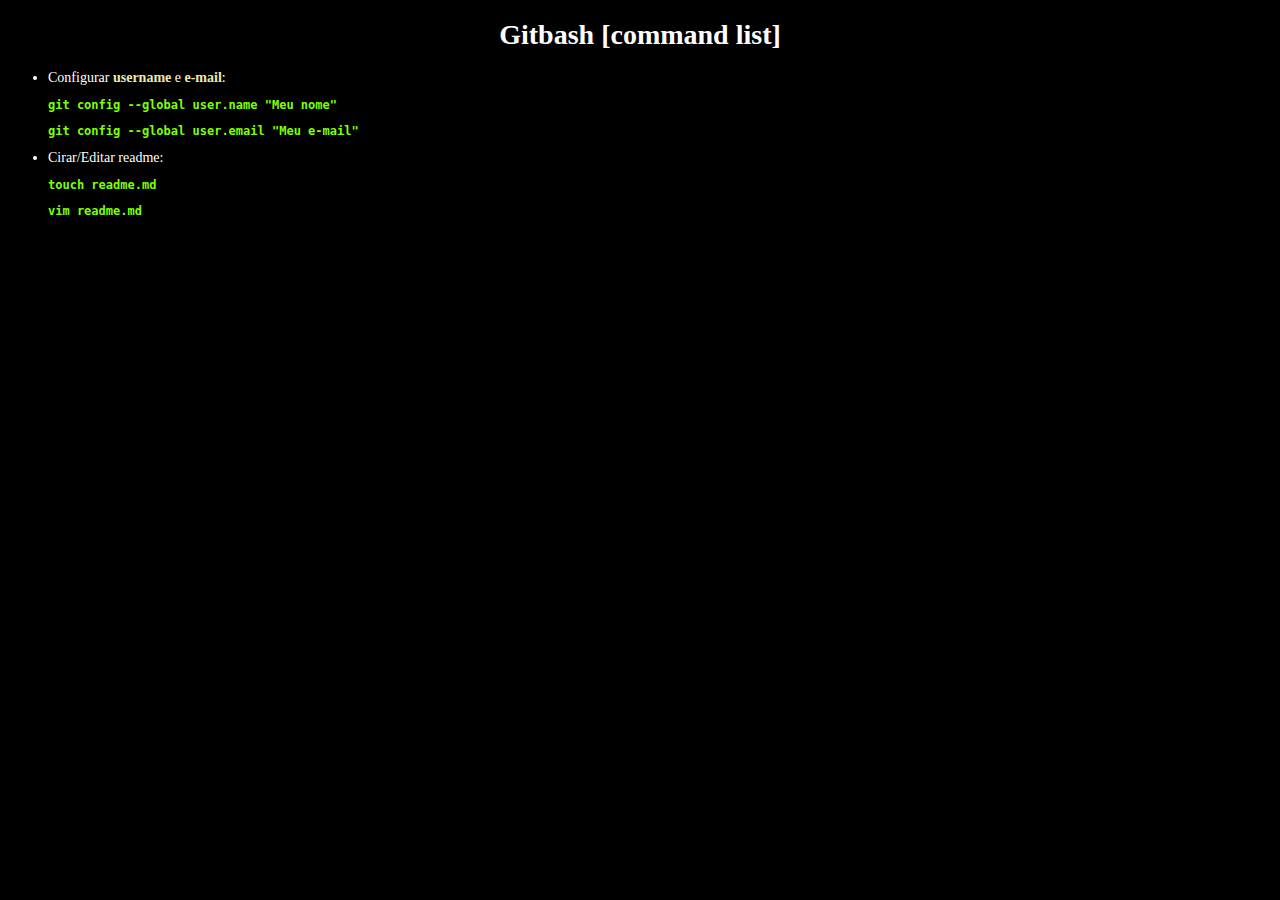
==== html/index.html @ 56e88a9b "Manipular readme" ====
<!DOCTYPE html>
<html>
    <head>
        <title>Gitbash</title>
        <link rel="stylesheet" type="text/css" href="../assets/css/style.css">
    </head>
    <body>
        <h1>Gitbash [command list]</h1>
        <ul>
            <li>
                Configurar <b>username</b> e <b>e-mail</b>:
                <pre>git config --global user.name "Meu nome"</pre>
                <pre>git config --global user.email "Meu e-mail"</pre>
            </li>
            <li>
                Cirar/Editar readme:
                <pre>touch readme.md</pre>
                <pre>vim readme.md</pre>
            </li>
        </ul>
    </body>
</html>
---- assets/css/style.css ----
body {
    background-color: #000;
    color: #fff;
    font-size: 14px;
}
pre {
    font-size: 12px;
    font-weight: bold;
    color: chartreuse;
}

b {
    color: palegoldenrod;
}

h1 {
    text-align: center;
}
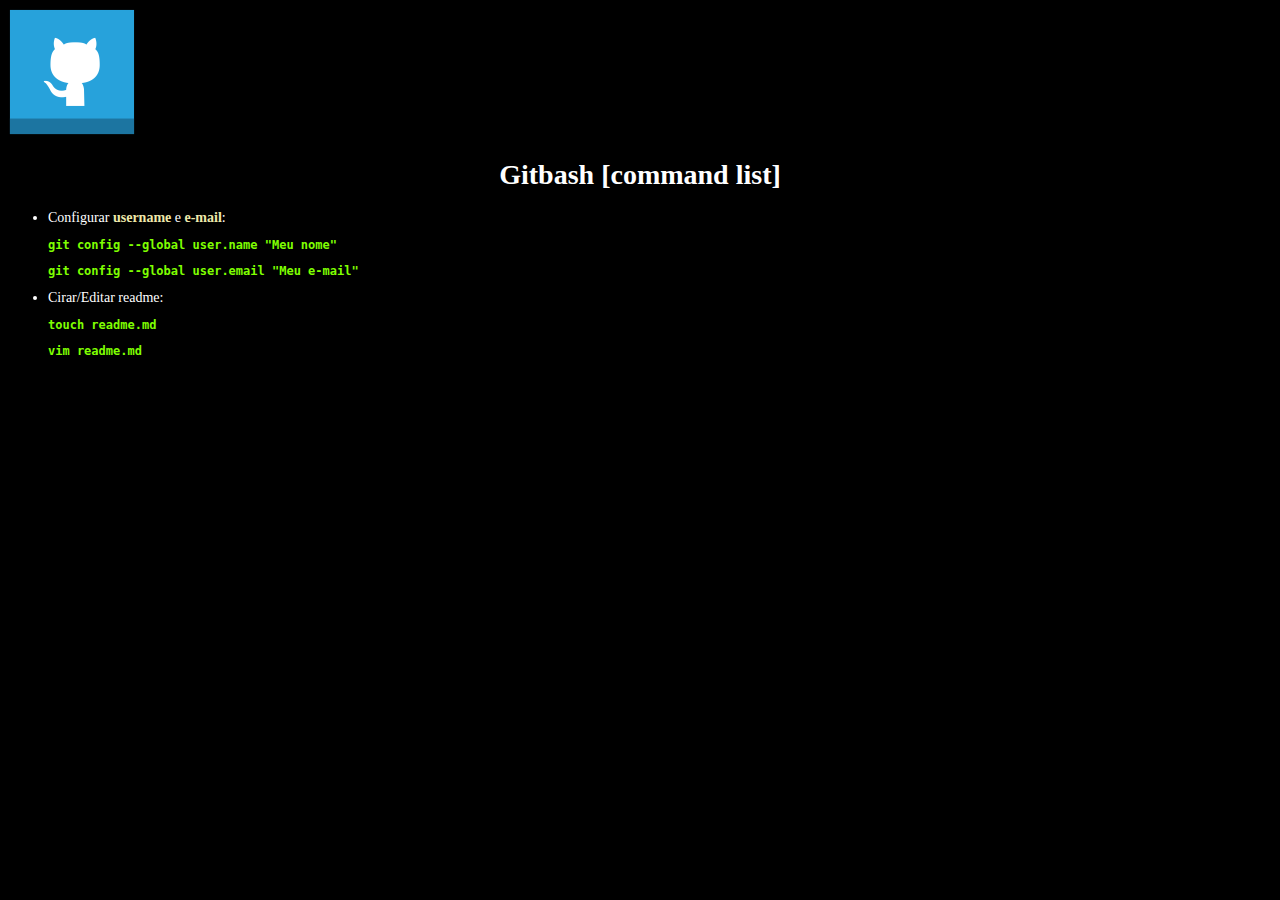
==== commit 8a38540f: "Merge branch 'master' of https://github.com/adrianometalslug/dev-chrome" ====
--- a/html/index.html
+++ b/html/index.html
@@ -5,6 +5,7 @@
         <link rel="stylesheet" type="text/css" href="../assets/css/style.css">
     </head>
     <body>
+        <img src="../assets/img/github.png" alt="icon git">
         <h1>Gitbash [command list]</h1>
         <ul>
             <li>
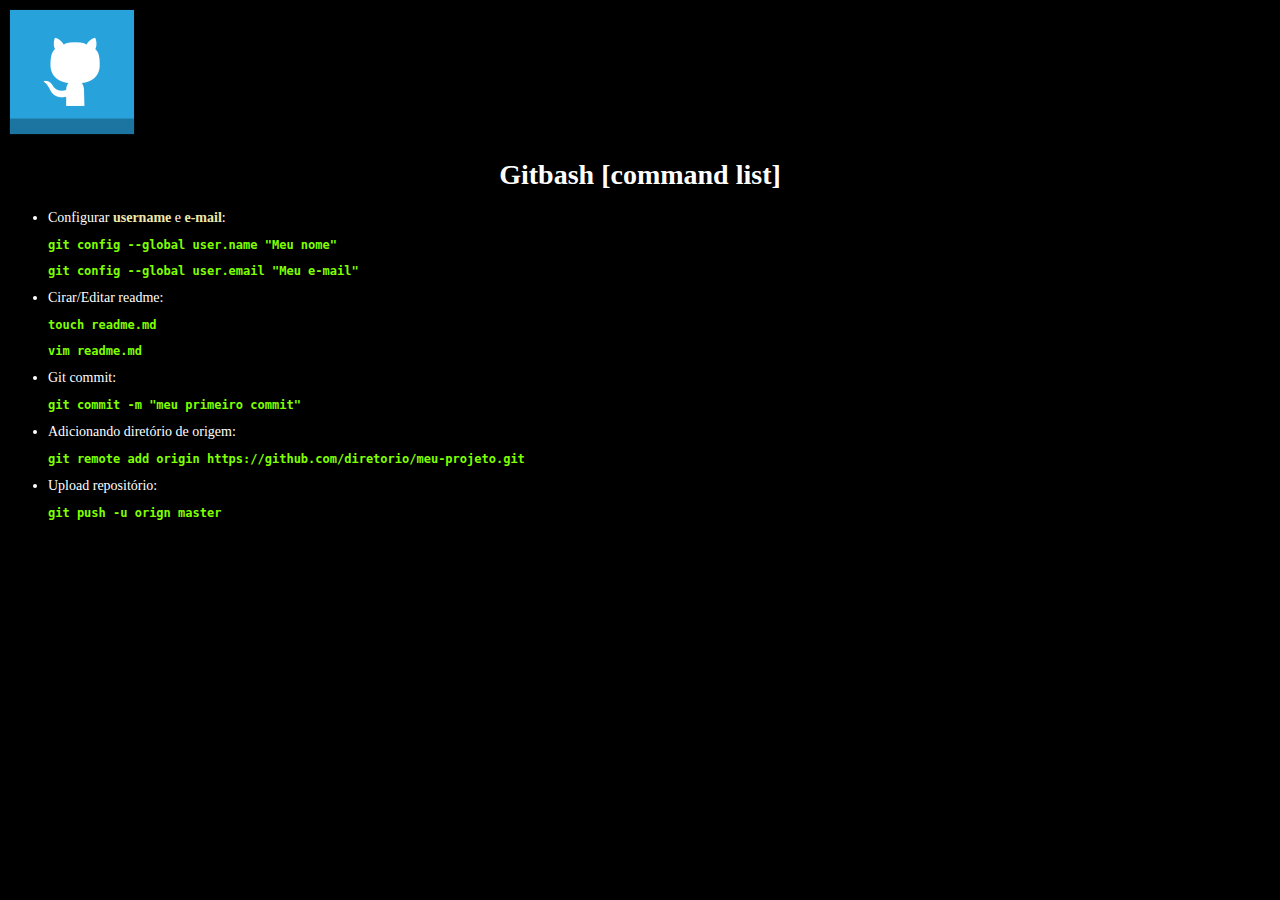
==== commit 7aaa9f93: "Update na listagem de comandos" ====
--- a/html/index.html
+++ b/html/index.html
@@ -18,6 +18,18 @@
                 <pre>touch readme.md</pre>
                 <pre>vim readme.md</pre>
             </li>
+            <li>
+                Git commit:
+                <pre>git commit -m "meu primeiro commit"</pre>
+            </li>
+            <li>
+                Adicionando diretório de origem:
+                <pre>git remote add origin https://github.com/diretorio/meu-projeto.git</pre>
+            </li>
+            <li>
+                Upload repositório:
+                <pre>git push -u orign master</pre>
+            </li>
         </ul>
     </body>
 </html>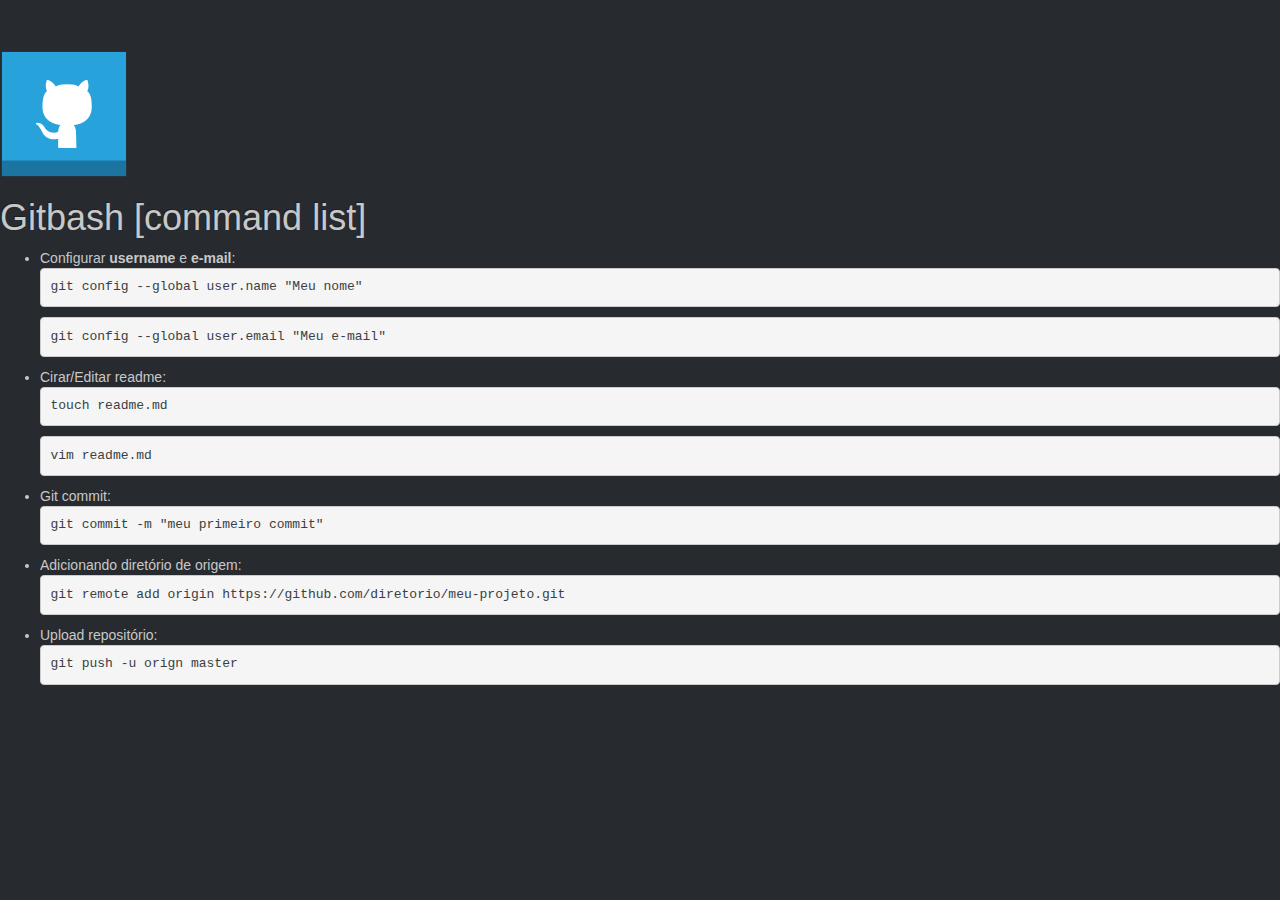
==== commit e9601054: "implementação bootstrap" ====
--- a/html/index.html
+++ b/html/index.html
@@ -2,7 +2,8 @@
 <html>
     <head>
         <title>Gitbash</title>
-        <link rel="stylesheet" type="text/css" href="../assets/css/style.css">
+        <link rel="stylesheet" href="../assets/css/bootstrap.css" media="screen">
+        <link rel="stylesheet" href="../assets/css/custom.min.css">
     </head>
     <body>
         <img src="../assets/img/github.png" alt="icon git">
@@ -31,5 +32,9 @@
                 <pre>git push -u orign master</pre>
             </li>
         </ul>
+
+        <script src="../assets/js/jquery-1.10.2.min.js"></script>
+        <script src="../assets/js/bootstrap.min.js"></script>
+        <script src="../assets/js/custom.js"></script>
     </body>
 </html>--- a/assets/css/custom.min.css
+++ b/assets/css/custom.min.css
@@ -0,0 +1 @@
+body{padding-top:50px}body>.navbar{-webkit-transition:background-color .3s ease-in;transition:background-color .3s ease-in}@media (min-width:768px){body>.navbar-transparent{background-color:transparent}body>.navbar-transparent .navbar-nav>.open>a{background-color:transparent!important}}#home{padding-top:0}#home .navbar-brand{padding:13.5px 15px 12.5px}#home .navbar-brand>img{display:inline;margin:0 10px;height:100%}#banner{min-height:300px;border-bottom:none}.table-of-contents{margin-top:1em}.page-header h1{font-size:4em}.bs-docs-section{margin-top:6em}.bs-docs-section h1{padding-top:100px}.bs-component{position:relative}.bs-component .modal{position:relative;top:auto;right:auto;left:auto;bottom:auto;z-index:1;display:block}.bs-component .modal-dialog{width:90%}.bs-component .popover{position:relative;display:inline-block;width:220px;margin:20px}#source-button{position:absolute;top:0;right:0;z-index:100;font-weight:700}.nav-tabs{margin-bottom:15px}.progress{margin-bottom:10px}footer{margin:5em 0}footer li{float:left;margin-right:1.5em;margin-bottom:1.5em}footer p{clear:left;margin-bottom:0}.splash{padding:9em 0 2em;background-color:#141d27;background-image:url(../img/bg.jpg);background-size:cover;background-attachment:fixed;color:#fff;text-align:center}.splash .logo{width:160px}.splash h1{font-size:3em}.splash #social{margin:2em 0}.splash .alert{margin:2em 0}.section-tout{padding:4em 0 3em;border-bottom:1px solid rgba(0,0,0,.05);background-color:#eaf1f1}.section-tout .fa{margin-right:.5em}.section-tout p{margin-bottom:3em}.section-preview{padding:4em 0 4em}.section-preview .preview{margin-bottom:4em;background-color:#eaf1f1}.section-preview .preview .image{position:relative}.section-preview .preview .image:before{box-shadow:inset 0 0 0 1px rgba(0,0,0,.1);position:absolute;top:0;left:0;width:100%;height:100%;content:"";pointer-events:none}.section-preview .preview .options{padding:1em 2em 2em;border:1px solid rgba(0,0,0,.05);border-top:none;text-align:center}.section-preview .preview .options p{margin-bottom:2em}.section-preview .dropdown-menu{text-align:left}.section-preview .lead{margin-bottom:2em}@media (max-width:767px){.section-preview .image img{width:100%}}.sponsor #carbonads{max-width:240px;margin:0 auto}.sponsor .carbon-text{display:block;margin-top:1em;font-size:12px}.sponsor .carbon-poweredby{float:right;margin-top:1em;font-size:10px}@media (max-width:767px){.splash{padding-top:4em}.splash .logo{width:100px}.splash h1{font-size:2em}#banner{margin-bottom:2em;text-align:center}}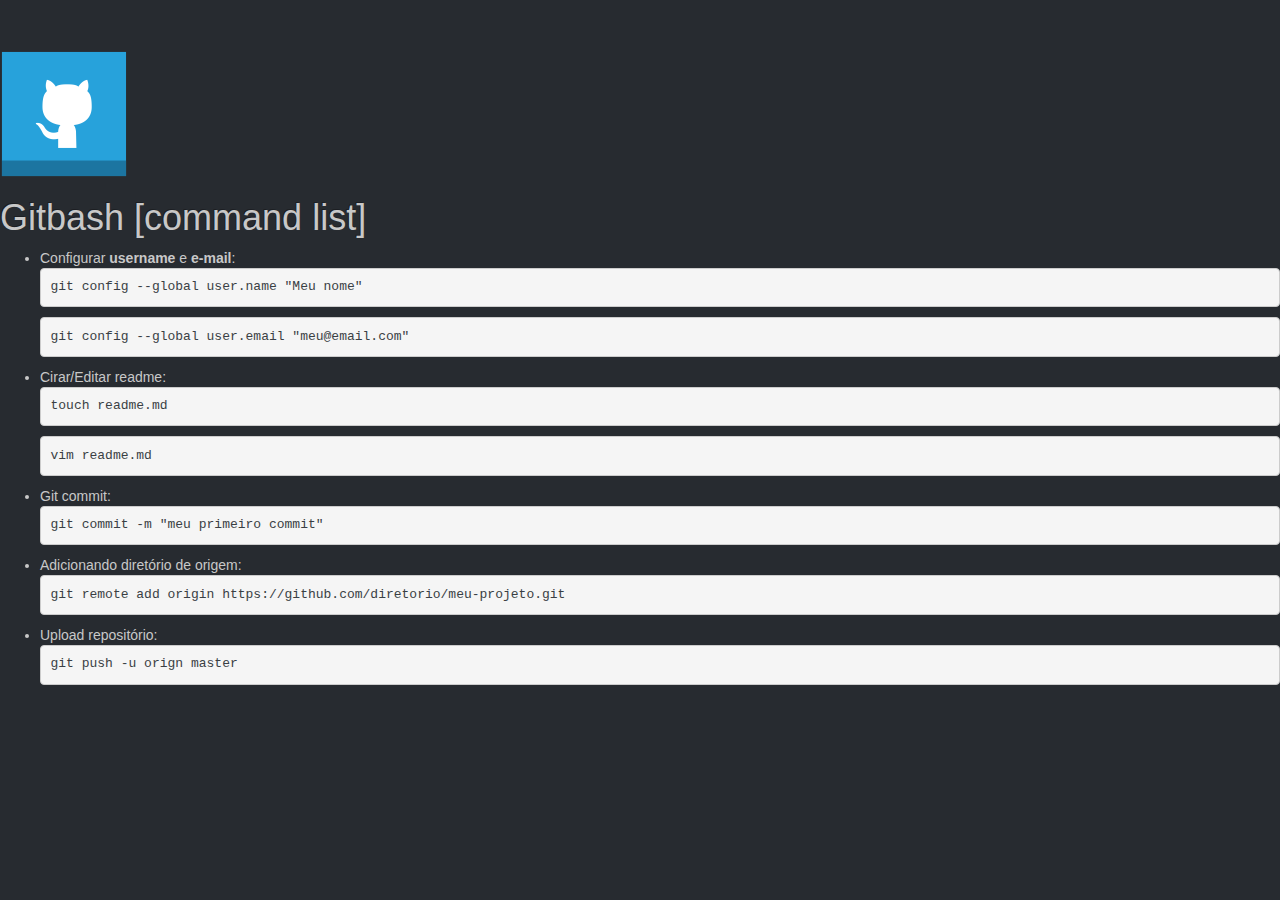
==== commit 94e4d028: "repondo js background" ====
--- a/html/index.html
+++ b/html/index.html
@@ -12,7 +12,7 @@
             <li>
                 Configurar <b>username</b> e <b>e-mail</b>:
                 <pre>git config --global user.name "Meu nome"</pre>
-                <pre>git config --global user.email "Meu e-mail"</pre>
+                <pre>git config --global user.email "meu@email.com"</pre>
             </li>
             <li>
                 Cirar/Editar readme:
